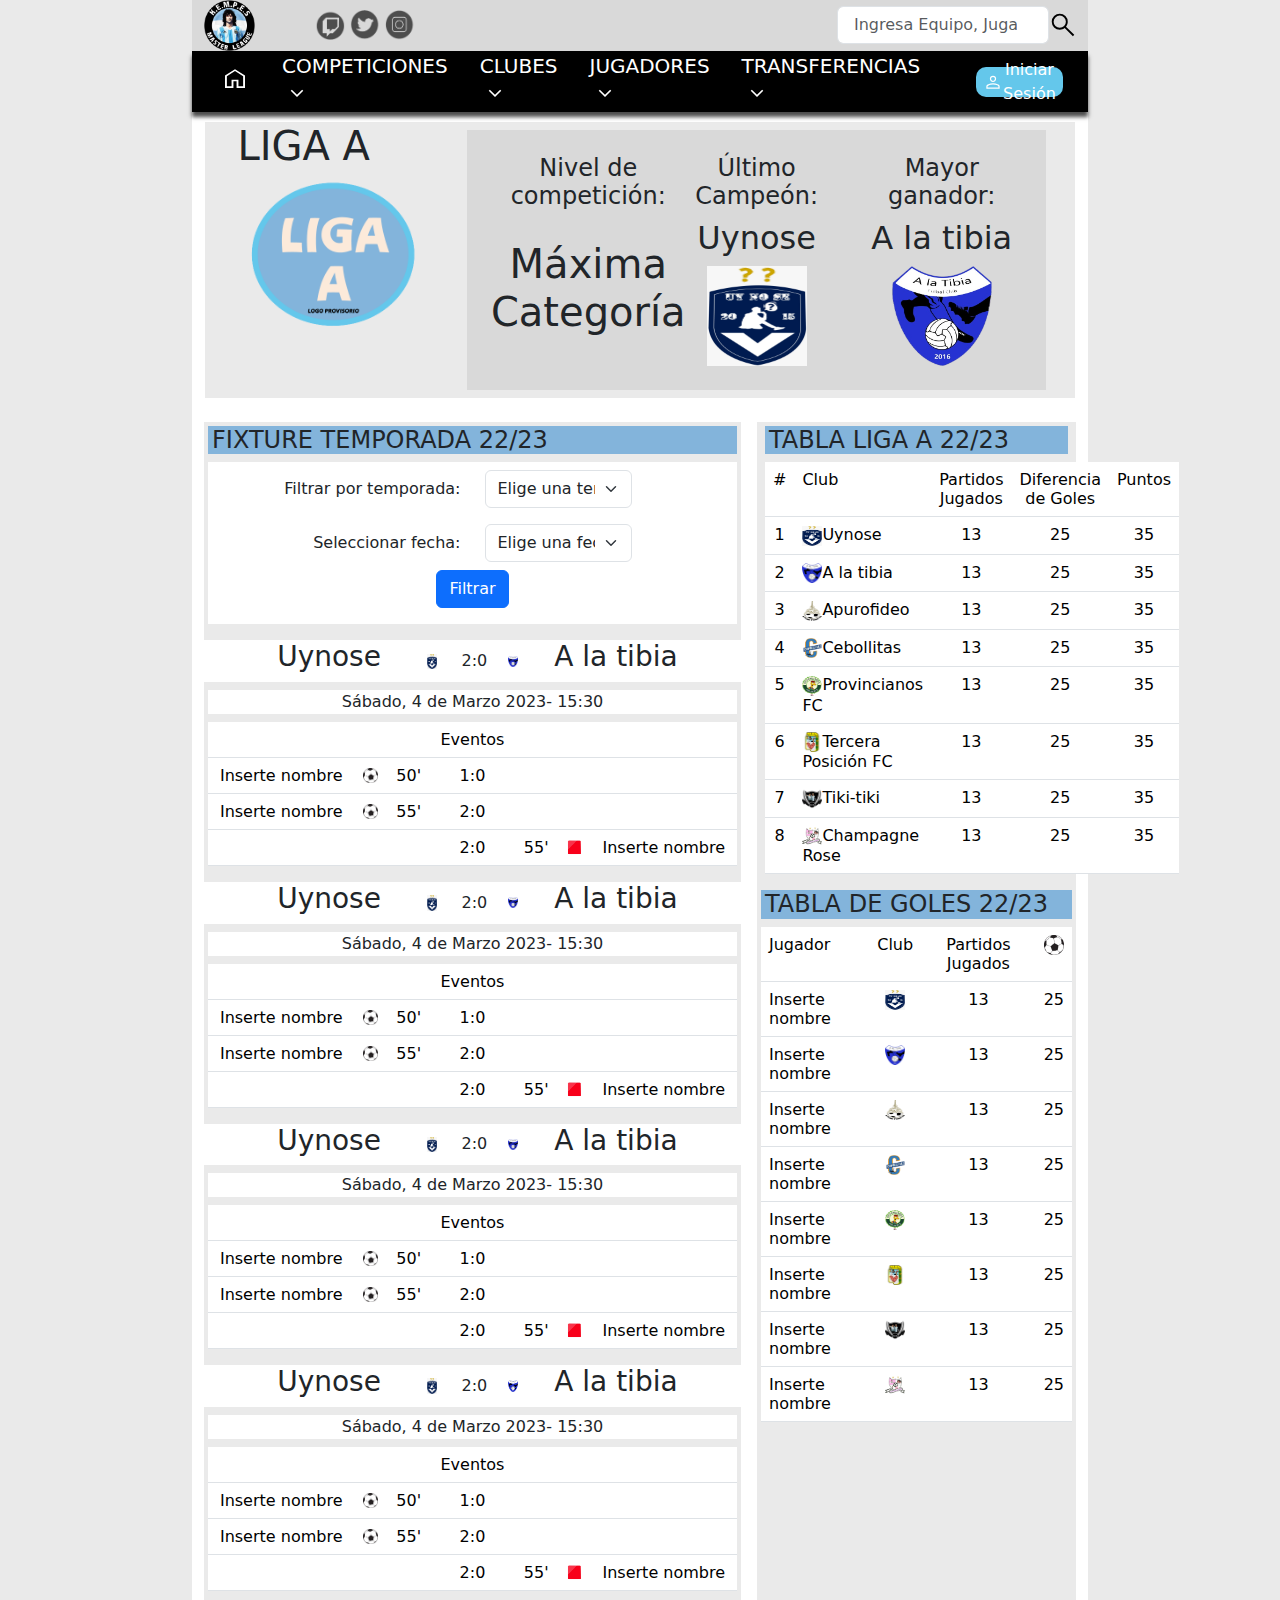
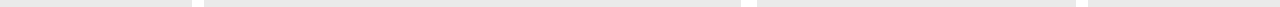
==== Kempes-LigaA.html @ 21369b60 "se añaden paginas de Ligas" ====
<html>
    <head>
        <title>Kempes Master League | Liga A</title>
        <link rel="icon" href="Escudos/Logo-Kempes-(Anti-patria).png">
        <meta charset="utf-8">
        <meta name="viewport" content="width=device-width, initial-scale=1">
        <link rel="stylesheet" href="https://cdn.jsdelivr.net/npm/bootstrap@5.3.0-alpha3/dist/css/bootstrap.min.css">
        <link rel="stylesheet" href="https://cdn.jsdelivr.net/npm/bootstrap-icons@1.10.2/font/bootstrap-icons.css" integrity="sha384-b6lVK+yci+bfDmaY1u0zE8YYJt0TZxLEAFyYSLHId4xoVvsrQu3INevFKo+Xir8e" crossorigin="anonymous">
        <link rel="stylesheet" href="Estilos.css">
    </head>
    <body style="margin: 0 auto;">
        <header class="container-fluid sticky-header barra-inicio">
            <div class="row align-items-center">
                <div class="col-4 col-md-1 h-100">
                    <a href="Index.html">
                        <img class="img-fluid" src="Escudos/Logo-Kempes-(Anti-patria).png"  width="95px" height="95px">
                    </a>
                </div>
                <div class="col-5 d-none d-md-block h-100 ps-5">
                    <img src="PNGs/twitch.png" width="30px" height="30px">
                    <img src="PNGs/twitter.png" width="30px" height="30px">
                    <img src="PNGs/instagram.png" width="30px" height="30px">
                </div>
                <div class="col-8 col-md-6 h-100">
                    <div class="input-group rounded align-items-center justify-content-end">
                        <div class="col-6">
                            <input type="search" class="form-control px-3" placeholder="Ingresa Equipo, Jugador, División...">
                        </div>
                        <div>
                            <span>
                                <i><img class="img-fluid buscador-icon" src="PNGs/search.svg" width="30px" height="30px"></i>
                            </span>
                        </div>
                        <div>
                            <span>
                                <i><img class="menu-hamburguesa-icon d-block d-md-none img-fluid" src="PNGs/Menu-hamburguesa.svg" width="30px" height="30px"></i>
                            </span>
                        </div>
                        <div>
                            <span>
                                <i><img class="login-solo-icon d-block d-md-none img-fluid" src="PNGs/person.svg" width="30px" height="30px"></i>
                            </span>
                        </div>
                    </div>
                </div>
            </div>
            <nav class="row d-none d-md-block navbar navbar-expand navegador">
                <div class="container-fluid bg-black">
                    <ul class="clase-navegador-ul d-flex align-items-center">
                        <a class="w-auto px-3 nav-item links-navegacion" href="Index.html"> <img class="icon-home" src="PNGs/home.svg" width="30px" height="30px"></a>
                        <a class="w-auto px-3 nav-item links-navegacion" href="#">COMPETICIONES <img class="expand-more" src="PNGs/expand_more.svg" width="30px" height="30px"></a>
                        <a class="w-auto px-3 nav-item links-navegacion" href="#">CLUBES <img class="expand-more" src="PNGs/expand_more.svg" width="30px" height="30px"></a>
                        <a class="w-auto px-3 nav-item links-navegacion" href="#">JUGADORES <img class="expand-more" src="PNGs/expand_more.svg" width="30px" height="30px"></a>
                        <a class="w-auto px-3 nav-item links-navegacion" href="#">TRANSFERENCIAS <img class="expand-more" src="PNGs/expand_more.svg" width="30px" height="30px"></a>
                    </ul>
                    <li class="li-button d-flex">
                        <button class="login"><img src="PNGs/person.svg"> Iniciar Sesión </button>
                    </li>
                </div>
            </nav>
        </header>
        <div class="container detalle-liga">
            <div class="row">
                <div class="col-3 ms-3 ps-3">
                    <h1 class="col-12">LIGA A</h1>
                    <div class="col-12 h-80 w-80"> 
                        <img class="img-fluid logo-proviso" src="PNGs/Logo LIGA A Provisorio.png"> 
                    </div>
                </div>
                <div class="container col-8 p-4 my-2 estadistica-liga">
                    <div class="row">
                        <div class="col-12 col-md-4 d-flex text-center">
                            <div class="row">
                                <div class="">
                                    <h4>Nivel de competición:</h4>    
                                </div>
                                <div class="">
                                    <h1 class="">Máxima Categoría</h1>
                                </div>
                            </div>
                        </div>
                        <div class="col-6 col-md-4 d-flex text-center">
                            <div class="row">
                                <div class="">
                                    <h4>Último Campeón:</h4>    
                                </div>
                                <div class="">
                                    <h2>Uynose</h2>
                                    <img class="" src="Escudos/UyNoSe.jpeg" width="100px" height="100px">
                                </div>
                            </div>
                        </div>
                        <div class="col-6 col-md-4 d-flex text-center">
                            <div class="row">
                                <div class="">
                                    <h4>Mayor ganador:</h4>    
                                </div>
                                <div class="">
                                    <h2>A la tibia</h2>
                                    <img class="" src="Escudos/A la tibia.png" width="100px" height="100px">
                                </div>
                            </div>
                        </div>
                    </div>
                </div>
            </div>
        </div>
        <div class="container mt-4">
            <div class="d-block d-md-flex">
                <div class="col-12 col-md-7 me-3 fixture" style="flex-grow: 1;">
                    <div class="mx-1 mb-3 mt-1">
                        <div class="ps-1 titulo">
                            <h4>FIXTURE TEMPORADA 22/23</h4>
                        </div>
                        <div class="container filtro-temporada">
                            <div class="row filtro p-2">
                                <h4 for="" class="col-form-label col-6 text-end">Filtrar por temporada:</h4>
                                <div class="col-4">
                                    <select name="temporadas" class="form-select">
                                        <option selected>Elige una temporada</option>
                                        <option value="22/23">22/23</option>
                                        <option value="23/24">23/24</option>
                                    </select>
                                </div>
                            </div>
                            <div class="row filtro p-2">
                                <h4 for="" class="col-form-label col-6 text-end">Seleccionar fecha:</h4>
                                <div class="col-4">
                                    <select name="fechas" class="form-select">
                                        <option selected>Elige una fecha</option>
                                        <option value="1">1</option>
                                        <option value="2">2</option>
                                    </select>
                                </div>
                            </div>
                            <div class="text-center pb-3">
                                <div class="col-auto">
                                    <button class="btn btn-primary" type="submit">Filtrar</button>
                                </div>
                            </div>
                        </div>
                    </div>
                    <div class="m-1">
                        <div class="row d-flex align-items-center justify-content-center mb-2 resultado-partido">
                            <div class="row col-5 text-center">
                                <h3 class="col-10">Uynose</h3>
                                <img class="col-2 d-flex img-fluid align-self-center" src="Escudos/UyNoSe.jpeg">
                            </div>
                            <div class="col-1 text-center">
                                2:0
                            </div>
                            <div class="row col-5 text-center">
                                <img class="col-2 d-flex img-fluid align-self-center" src="Escudos/A la tibia.png">
                                <h3 class="col-10" >A la tibia</h3>
                            </div>
                        </div>
                        <div class="text-center mb-2 fecha-partido">
                            Sábado, <span class="celeste">4 de Marzo 2023</span>- 15:30
                        </div>
                        <div class="">
                            <table class="table text-center">
                                <tr class="tabla-evento">
                                    <td class=""></td>
                                    <td class=""></td>
                                    <td class=""></td>
                                    <td class="">Eventos</td>
                                    <td class=""></td>
                                    <td class=""></td>
                                    <td class=""></td>
                                </tr>
                                <tr class="evento-fondo">
                                    <td class="">Inserte nombre</td>
                                    <td class="align-middle"><img src="PNGs/pelota.png" height="15px" width="15px"></td>
                                    <td class="">50'</td>
                                    <td class="">1:0</td>
                                    <td class=""></td>
                                    <td class=""></td>
                                    <td class=""></td>
                                </tr>
                                <tr class="evento-fondo">
                                    <td class="">Inserte nombre</td>
                                    <td class="align-middle"><img src="PNGs/pelota.png" height="15px" width="15px"></td>
                                    <td class="">55'</td>
                                    <td class="">2:0</td>
                                    <td class=""></td>
                                    <td class=""></td>
                                    <td class=""></td>
                                </tr>
                                <tr class="evento-fondo">
                                    <td class=""></td>
                                    <td class=""></td>
                                    <td class=""></td>
                                    <td class="">2:0</td>
                                    <td class="">55'</td>
                                    <td class="align-middle"><img src="PNGs/roja.png" height="15px" width="15px"></td>
                                    <td class="">Inserte nombre</td>
                                </tr>
                            </table>
                        </div>
                    </div>
                    <div class="m-1">
                        <div class="row d-flex align-items-center justify-content-center mb-2 resultado-partido">
                            <div class="row col-5 text-center">
                                <h3 class="col-10">Uynose</h3>
                                <img class="col-2 d-flex img-fluid align-self-center" src="Escudos/UyNoSe.jpeg">
                            </div>
                            <div class="col-1 text-center">
                                2:0
                            </div>
                            <div class="row col-5 text-center">
                                <img class="col-2 d-flex img-fluid align-self-center" src="Escudos/A la tibia.png">
                                <h3 class="col-10" >A la tibia</h3>
                            </div>
                        </div>
                        <div class="text-center mb-2 fecha-partido">
                            Sábado, <span class="celeste">4 de Marzo 2023</span>- 15:30
                        </div>
                        <div class="">
                            <table class="table text-center">
                                <tr class="tabla-evento">
                                    <td class=""></td>
                                    <td class=""></td>
                                    <td class=""></td>
                                    <td class="">Eventos</td>
                                    <td class=""></td>
                                    <td class=""></td>
                                    <td class=""></td>
                                </tr>
                                <tr class="evento-fondo">
                                    <td class="">Inserte nombre</td>
                                    <td class="align-middle"><img src="PNGs/pelota.png" height="15px" width="15px"></td>
                                    <td class="">50'</td>
                                    <td class="">1:0</td>
                                    <td class=""></td>
                                    <td class=""></td>
                                    <td class=""></td>
                                </tr>
                                <tr class="evento-fondo">
                                    <td class="">Inserte nombre</td>
                                    <td class="align-middle"><img src="PNGs/pelota.png" height="15px" width="15px"></td>
                                    <td class="">55'</td>
                                    <td class="">2:0</td>
                                    <td class=""></td>
                                    <td class=""></td>
                                    <td class=""></td>
                                </tr>
                                <tr class="evento-fondo">
                                    <td class=""></td>
                                    <td class=""></td>
                                    <td class=""></td>
                                    <td class="">2:0</td>
                                    <td class="">55'</td>
                                    <td class="align-middle"><img src="PNGs/roja.png" height="15px" width="15px"></td>
                                    <td class="">Inserte nombre</td>
                                </tr>
                            </table>
                        </div>
                    </div>
                    <div class="m-1">
                        <div class="row d-flex align-items-center justify-content-center mb-2 resultado-partido">
                            <div class="row col-5 text-center">
                                <h3 class="col-10">Uynose</h3>
                                <img class="col-2 d-flex img-fluid align-self-center" src="Escudos/UyNoSe.jpeg">
                            </div>
                            <div class="col-1 text-center">
                                2:0
                            </div>
                            <div class="row col-5 text-center">
                                <img class="col-2 d-flex img-fluid align-self-center" src="Escudos/A la tibia.png">
                                <h3 class="col-10" >A la tibia</h3>
                            </div>
                        </div>
                        <div class="text-center mb-2 fecha-partido">
                            Sábado, <span class="celeste">4 de Marzo 2023</span>- 15:30
                        </div>
                        <div class="">
                            <table class="table text-center">
                                <tr class="tabla-evento">
                                    <td class=""></td>
                                    <td class=""></td>
                                    <td class=""></td>
                                    <td class="">Eventos</td>
                                    <td class=""></td>
                                    <td class=""></td>
                                    <td class=""></td>
                                </tr>
                                <tr class="evento-fondo">
                                    <td class="">Inserte nombre</td>
                                    <td class="align-middle"><img src="PNGs/pelota.png" height="15px" width="15px"></td>
                                    <td class="">50'</td>
                                    <td class="">1:0</td>
                                    <td class=""></td>
                                    <td class=""></td>
                                    <td class=""></td>
                                </tr>
                                <tr class="evento-fondo">
                                    <td class="">Inserte nombre</td>
                                    <td class="align-middle"><img src="PNGs/pelota.png" height="15px" width="15px"></td>
                                    <td class="">55'</td>
                                    <td class="">2:0</td>
                                    <td class=""></td>
                                    <td class=""></td>
                                    <td class=""></td>
                                </tr>
                                <tr class="evento-fondo">
                                    <td class=""></td>
                                    <td class=""></td>
                                    <td class=""></td>
                                    <td class="">2:0</td>
                                    <td class="">55'</td>
                                    <td class="align-middle"><img src="PNGs/roja.png" height="15px" width="15px"></td>
                                    <td class="">Inserte nombre</td>
                                </tr>
                            </table>
                        </div>
                    </div>
                    <div class="m-1">
                        <div class="row d-flex align-items-center justify-content-center mb-2 resultado-partido">
                            <div class="row col-5 text-center">
                                <h3 class="col-10">Uynose</h3>
                                <img class="col-2 d-flex img-fluid align-self-center" src="Escudos/UyNoSe.jpeg">
                            </div>
                            <div class="col-1 text-center">
                                2:0
                            </div>
                            <div class="row col-5 text-center">
                                <img class="col-2 d-flex img-fluid align-self-center" src="Escudos/A la tibia.png">
                                <h3 class="col-10" >A la tibia</h3>
                            </div>
                        </div>
                        <div class="text-center mb-2 fecha-partido">
                            Sábado, <span class="celeste">4 de Marzo 2023</span>- 15:30
                        </div>
                        <div class="">
                            <table class="table text-center">
                                <tr class="tabla-evento">
                                    <td class=""></td>
                                    <td class=""></td>
                                    <td class=""></td>
                                    <td class="">Eventos</td>
                                    <td class=""></td>
                                    <td class=""></td>
                                    <td class=""></td>
                                </tr>
                                <tr class="evento-fondo">
                                    <td class="">Inserte nombre</td>
                                    <td class="align-middle"><img src="PNGs/pelota.png" height="15px" width="15px"></td>
                                    <td class="">50'</td>
                                    <td class="">1:0</td>
                                    <td class=""></td>
                                    <td class=""></td>
                                    <td class=""></td>
                                </tr>
                                <tr class="evento-fondo">
                                    <td class="">Inserte nombre</td>
                                    <td class="align-middle"><img src="PNGs/pelota.png" height="15px" width="15px"></td>
                                    <td class="">55'</td>
                                    <td class="">2:0</td>
                                    <td class=""></td>
                                    <td class=""></td>
                                    <td class=""></td>
                                </tr>
                                <tr class="evento-fondo">
                                    <td class=""></td>
                                    <td class=""></td>
                                    <td class=""></td>
                                    <td class="">2:0</td>
                                    <td class="">55'</td>
                                    <td class="align-middle"><img src="PNGs/roja.png" height="15px" width="15px"></td>
                                    <td class="">Inserte nombre</td>
                                </tr>
                            </table>
                        </div>
                    </div>
                </div>
                <div class="col-12 col-md-4 fixture" style="flex-grow: 1;">
                    <div class="mx-1 mb-3 mt-1">
                        <div class="m-1">
                            <h4 class="mt-1 ps-1 titulo">TABLA LIGA A 22/23</h4>
                            <table class="mb-1 table tabla-liga-fondo">
                                <tr class="">
                                    <td class="text-center">#</td>
                                    <td class="">Club</td>
                                    <td class="text-center">Partidos Jugados</td>
                                    <td class="text-center">Diferencia de Goles</td>
                                    <td class="text-center">Puntos</td>
                                </tr>
                                <tr>
                                    <td class="text-center">1</td>
                                    <td class=""><img class="" src="Escudos/UyNoSe.jpeg" width="20px" height="20px">Uynose</td>
                                    <td class="text-center">13</td>
                                    <td class="text-center">25</td>
                                    <td class="text-center">35</td>
                                </tr>
                                <tr>
                                    <td class="text-center">2</td>
                                    <td class=""><img class="clubs-icons" src="Escudos/A la tibia.png" width="20px" height="20px">A la tibia</td>
                                    <td class="text-center">13</td>
                                    <td class="text-center">25</td>
                                    <td class="text-center">35</td>
                                </tr>
                                <tr>
                                    <td class="text-center">3</td>
                                    <td class=""><img class="clubs-icons" src="Escudos/Apurofideo.png" width="20px" height="20px">Apurofideo</td>
                                    <td class="text-center">13</td>
                                    <td class="text-center">25</td>
                                    <td class="text-center">35</td>
                                </tr>
                                <tr>
                                    <td class="text-center">4</td>
                                    <td class=""><img class="" src="Escudos/Cebollitas.png" width="20px" height="20px">Cebollitas</td>
                                    <td class="text-center">13</td>
                                    <td class="text-center">25</td>
                                    <td class="text-center">35</td>
                                </tr>
                                <tr>
                                    <td class="text-center">5</td>
                                    <td class=""><img class="" src="Escudos/Provincianos FC - Cletus.png" width="20px" height="20px">Provincianos FC</td>
                                    <td class="text-center">13</td>
                                    <td class="text-center">25</td>
                                    <td class="text-center">35</td>
                                </tr>
                                <tr>
                                    <td class="text-center">6</td>
                                    <td class=""><img class="" src="Escudos/Tercera Posición FC.png" width="20px" height="20px">Tercera Posición FC</td>
                                    <td class="text-center">13</td>
                                    <td class="text-center">25</td>
                                    <td class="text-center">35</td>
                                </tr>
                                <tr>
                                    <td class="text-center">7</td>
                                    <td class=""><img class="" src="Escudos/Tiki-Tiki.png" width="20px" height="20px">Tiki-tiki</td>
                                    <td class="text-center">13</td>
                                    <td class="text-center">25</td>
                                    <td class="text-center">35</td>
                                </tr>
                                <tr>
                                    <td class="text-center">8</td>
                                    <td class=""><img class="" src="Escudos/Champagne Rose.png" width="20px" height="20px">Champagne Rose</td>
                                    <td class="text-center">13</td>
                                    <td class="text-center">25</td>
                                    <td class="text-center">35</td>
                                </tr>
                            </table>
                        </div>
                    </div>
                    <div class="mx-1 mb-3 mt-1">
                        <h4 class="ps-1 titulo">TABLA DE GOLES 22/23</h4>
                        <table class="table tabla-liga-fondo">
                            <tr class="">
                                <td class="">Jugador</td>
                                <td class="text-center">Club</td>
                                <td class="text-center">Partidos Jugados</td>
                                <td class="text-center"><img src="PNGs/pelota.png" width="20px" height="20px"></td>
                            </tr>
                            <tr>
                                <td class="">Inserte nombre</td>
                                <td class="text-center"><img class="" src="Escudos/UyNoSe.jpeg" width="20px" height="20px"></td>
                                <td class="text-center">13</td>
                                <td class="text-center">25</td>
                            </tr>
                            <tr>
                                <td class="">Inserte nombre</td>
                                <td class="text-center"><img class="" src="Escudos/A la tibia.png" width="20px" height="20px"></td>
                                <td class="text-center">13</td>
                                <td class="text-center">25</td>
                            </tr>
                            <tr>
                                <td class="">Inserte nombre</td>
                                <td class="text-center"><img class="" src="Escudos/Apurofideo.png" width="20px" height="20px"></td>
                                <td class="text-center">13</td>
                                <td class="text-center">25</td>
                            </tr>
                            <tr>
                                <td class="">Inserte nombre</td>
                                <td class="text-center"><img class="" src="Escudos/Cebollitas.png" width="20px" height="20px"></td>
                                <td class="text-center">13</td>
                                <td class="text-center">25</td>
                            </tr>
                            <tr>
                                <td class="">Inserte nombre</td>
                                <td class="text-center"><img class="" src="Escudos/Provincianos FC - Cletus.png" width="20px" height="20px"></td>
                                <td class="text-center">13</td>
                                <td class="text-center">25</td>
                            </tr>
                            <tr>
                                <td class="">Inserte nombre</td>
                                <td class="text-center"><img class="" src="Escudos/Tercera Posición FC.png" width="20px" height="20px"></td>
                                <td class="text-center">13</td>
                                <td class="text-center">25</td>
                            </tr>
                            <tr>
                                <td class="">Inserte nombre</td>
                                <td class="text-center"><img class="" src="Escudos/Tiki-Tiki.png" width="20px" height="20px"></td>
                                <td class="text-center">13</td>
                                <td class="text-center">25</td>
                            </tr>
                            <tr>
                                <td class="">Inserte nombre</td>
                                <td class="text-center"><img class="" src="Escudos/Champagne Rose.png" width="20px" height="20px"></td>
                                <td class="text-center">13</td>
                                <td class="text-center">25</td>
                            </tr>
                        </table>
                    </div>
                </div>
            </div>
        </div>
    </body>
</html>
---- Estilos.css ----
html {
  background-color: #EAEAEA;
}

.sticky-header {
  position: -webkit-sticky;
  position: sticky;
  top: 0;
  z-index: 1000;
}

.barra-inicio {
  background-color: #D9D9D9;
}

.navegador {
  background-color: #000000;
  margin-bottom: 30px;
  border-bottom: 1px solid #000000;
  box-shadow: 0 5px 4px rgba(0, 0, 0, 0.7);
  padding: 0;
  margin-bottom: 10px;
}

.clase-navegador-ul {
  margin: 0;
  padding: 0;
  list-style: none;
}

.li-button {
  float: right;
  padding: 0 0 0 40px;
  margin-top: 10px;
  margin-bottom: 10px;
}

.login {
  margin-top: 3px;
  margin-right: 25px;
  display: flex;
  align-items: center;
  background-color: #64C7EB;
  height: 30px;
  border-radius: 10px;
  border: 1px solid transparent;
  color: #FFFFFF;
}

.login img {
  width: 20px;
  height: 20px;
  filter: invert(99%) sepia(0%) saturate(1062%) hue-rotate(172deg) brightness(114%) contrast(100%);
}

.links-navegacion {
  color: #FFFFFF;
  text-decoration: none;
  font-size: 20px;
}
.links-navegacion:hover {
  filter: invert(65%) sepia(38%) saturate(3745%) hue-rotate(166deg) brightness(115%) contrast(89%);
}

.icon-home, .expand-more {
  filter: invert(99%) sepia(0%) saturate(1062%) hue-rotate(172deg) brightness(114%) contrast(100%);
  display: inline-block;
  vertical-align: middle;
  padding-bottom: 5px;
}

.tabla-centrada {
  text-align: center;
}

.tabla-fondo {
  background-color: #EAEAEA;
}

.fondo-tabla {
  background-color: #FFFFFF;
}

.titulo {
  background-color: #83B4DB;
}

.resultado-fondo {
  background-color: #64C7EB !important;
  color: #FFFFFF !important;
}

.ir-competicion, .ir-icon {
  filter: invert(70%) sepia(51%) saturate(339%) hue-rotate(172deg) brightness(90%) contrast(89%);
}

.cajas-color .color-a {
  background-color: #6CBF58;
}
.cajas-color .color-b {
  background-color: #F0BE99;
}
.cajas-color .color-c {
  background-color: #EE9898;
}
.cajas-color .color-d {
  background-color: #83B4DB;
}

.detalle-liga {
  background-color: #EAEAEA;
  width: 97%;
}

.estadistica-liga {
  background-color: #D9D9D9;
}

.fixture {
  background-color: #EAEAEA;
}

.filtro-temporada, .resultado-partido, .fecha-partido, .tabla-evento {
  background-color: #FFFFFF;
}

.evento-fondo {
  background-color: #D9D9D9;
}

.tabla-liga-fondo {
  background-color: #FFFFFF;
}

@media screen and (max-width: 768px) {
  .barra-inicio {
    background-color: #000000;
    border-bottom: 1px solid #000000;
    box-shadow: 0 5px 4px rgba(0, 0, 0, 0.7);
  }
  .buscador-icon, .menu-hamburguesa-icon, .login-solo-icon {
    filter: invert(65%) sepia(38%) saturate(3745%) hue-rotate(166deg) brightness(115%) contrast(89%);
  }
}
@media screen and (min-width: 768px) {
  body {
    width: 70%;
  }
}

/*# sourceMappingURL=Estilos.css.map */
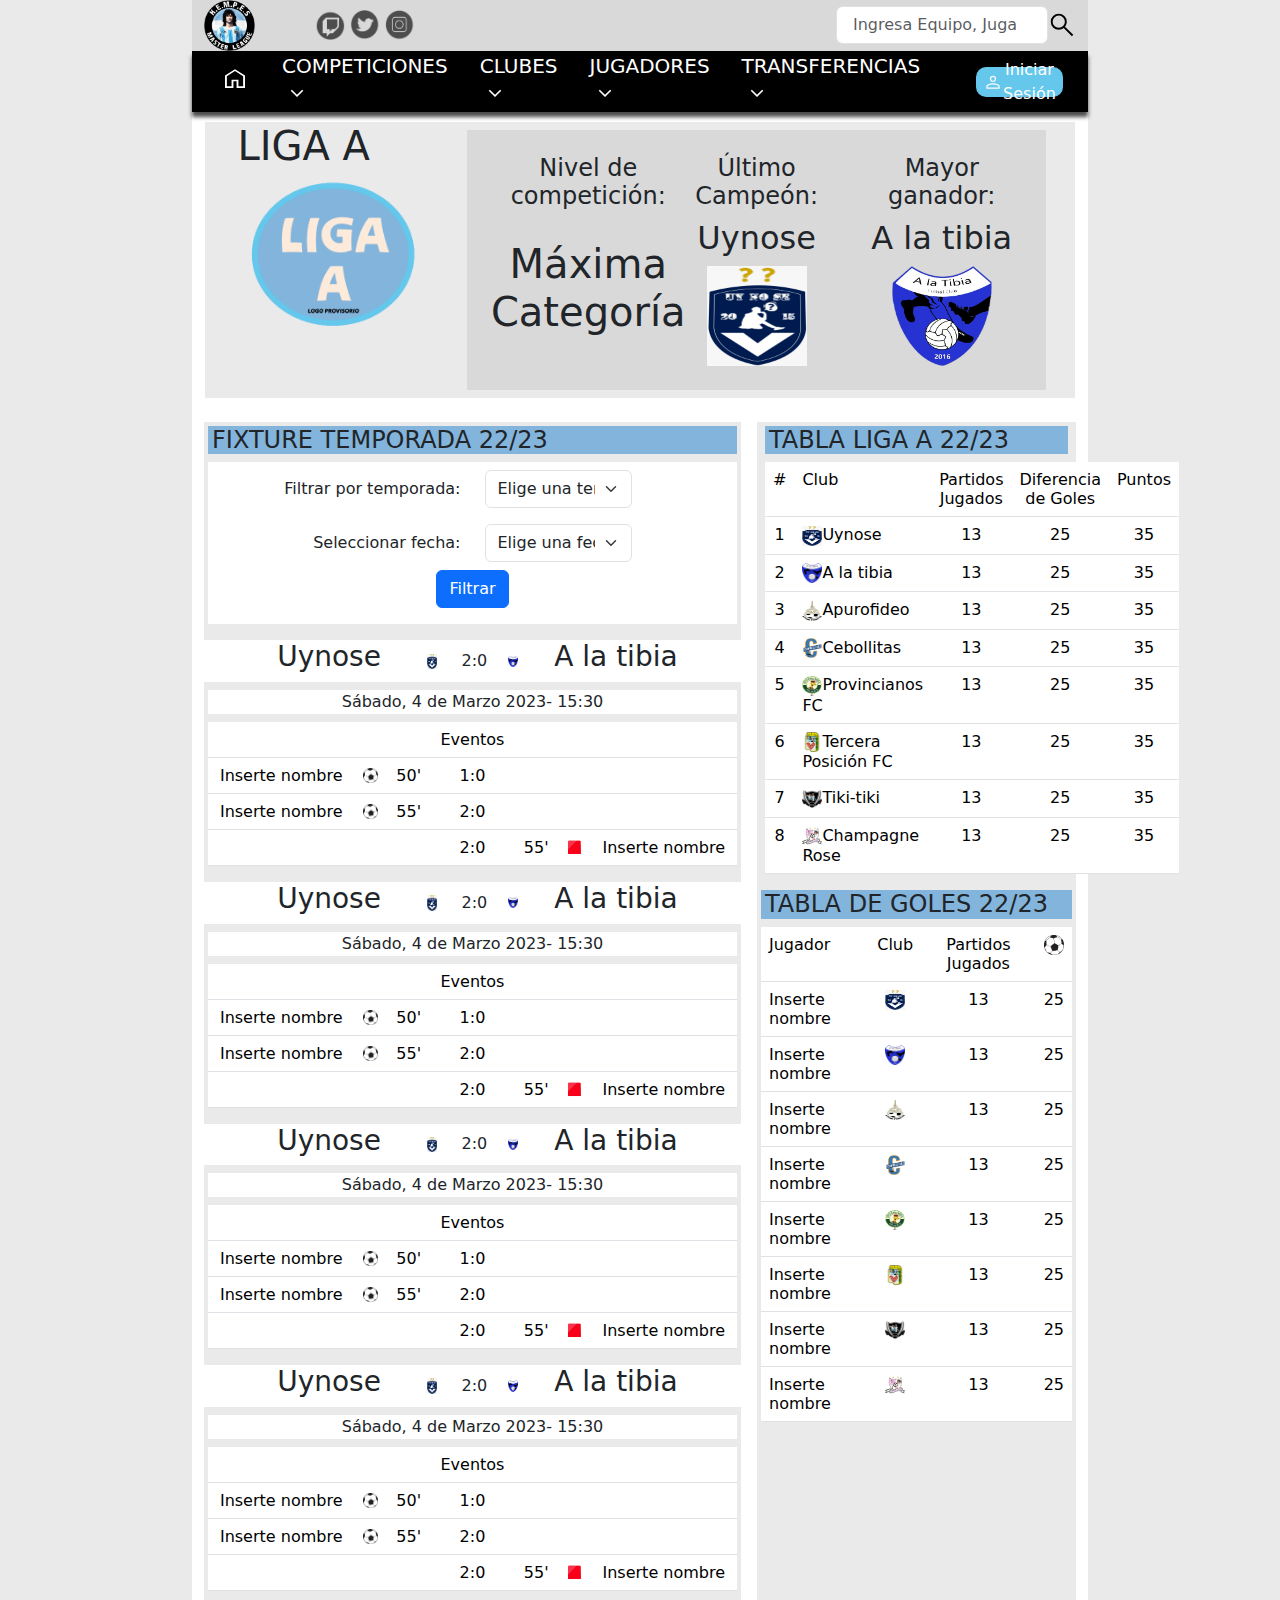
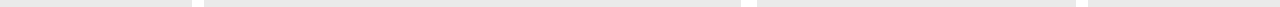
==== commit 39810329: "modificacion en menu hamburguesa de las ligas" ====
--- a/Kempes-LigaA.html
+++ b/Kempes-LigaA.html
@@ -6,6 +6,7 @@
         <meta name="viewport" content="width=device-width, initial-scale=1">
         <link rel="stylesheet" href="https://cdn.jsdelivr.net/npm/bootstrap@5.3.0-alpha3/dist/css/bootstrap.min.css">
         <link rel="stylesheet" href="https://cdn.jsdelivr.net/npm/bootstrap-icons@1.10.2/font/bootstrap-icons.css" integrity="sha384-b6lVK+yci+bfDmaY1u0zE8YYJt0TZxLEAFyYSLHId4xoVvsrQu3INevFKo+Xir8e" crossorigin="anonymous">
+        <script src="https://cdn.jsdelivr.net/npm/bootstrap@5.3.0-alpha3/dist/js/bootstrap.bundle.min.js"></script>
         <link rel="stylesheet" href="Estilos.css">
     </head>
     <body style="margin: 0 auto;">
@@ -31,10 +32,18 @@
                                 <i><img class="img-fluid buscador-icon" src="PNGs/search.svg" width="30px" height="30px"></i>
                             </span>
                         </div>
-                        <div>
-                            <span>
-                                <i><img class="menu-hamburguesa-icon d-block d-md-none img-fluid" src="PNGs/Menu-hamburguesa.svg" width="30px" height="30px"></i>
-                            </span>
+                        <div class="d-block d-md-none">
+                            <button class="nav-link dropdown-toggle d-block d-md-none" id="dropdownMenu-1" role="button" data-bs-toggle="dropdown" aria-expanded="false">
+                                <span>
+                                    <i><img class="menu-hamburguesa-icon d-block d-md-none img-fluid" src="PNGs/Menu-hamburguesa.svg" width="30px" height="30px"></i>
+                                </span>
+                            </button>
+                            <ul class="dropdown-menu dropdown-menu-right menuHamburguesa" aria-labelledby="dropdownMenu-1">
+                                <li class="dropdown-item"><a class="links-menuHamburguesa" href="#">COMPETICIONES</a></li>
+                                <li class="dropdown-item"><a class="links-menuHamburguesa" href="#">CLUBES</a></li>
+                                <li class="dropdown-item"><a class="links-menuHamburguesa" href="#">JUGADORES</a></li>
+                                <li class="dropdown-item"><a class="links-menuHamburguesa" href="#">TRANSFERENCIAS</a></li>
+                            </ul>
                         </div>
                         <div>
                             <span>
--- a/Estilos.css
+++ b/Estilos.css
@@ -33,6 +33,15 @@
   padding: 0 0 0 40px;
   margin-top: 10px;
   margin-bottom: 10px;
+}
+
+.menuHamburguesa {
+  background-color: #000000;
+}
+
+.links-menuHamburguesa {
+  text-decoration: none;
+  color: #64C7EB;
 }
 
 .login {
@@ -132,6 +141,10 @@
   background-color: #FFFFFF;
 }
 
+.carousel-inner > .carousel-item > img {
+  height: 360px;
+}
+
 @media screen and (max-width: 768px) {
   .barra-inicio {
     background-color: #000000;
@@ -141,6 +154,9 @@
   .buscador-icon, .menu-hamburguesa-icon, .login-solo-icon {
     filter: invert(65%) sepia(38%) saturate(3745%) hue-rotate(166deg) brightness(115%) contrast(89%);
   }
+  .carousel-inner > .carousel-item > img {
+    height: 200px;
+  }
 }
 @media screen and (min-width: 768px) {
   body {
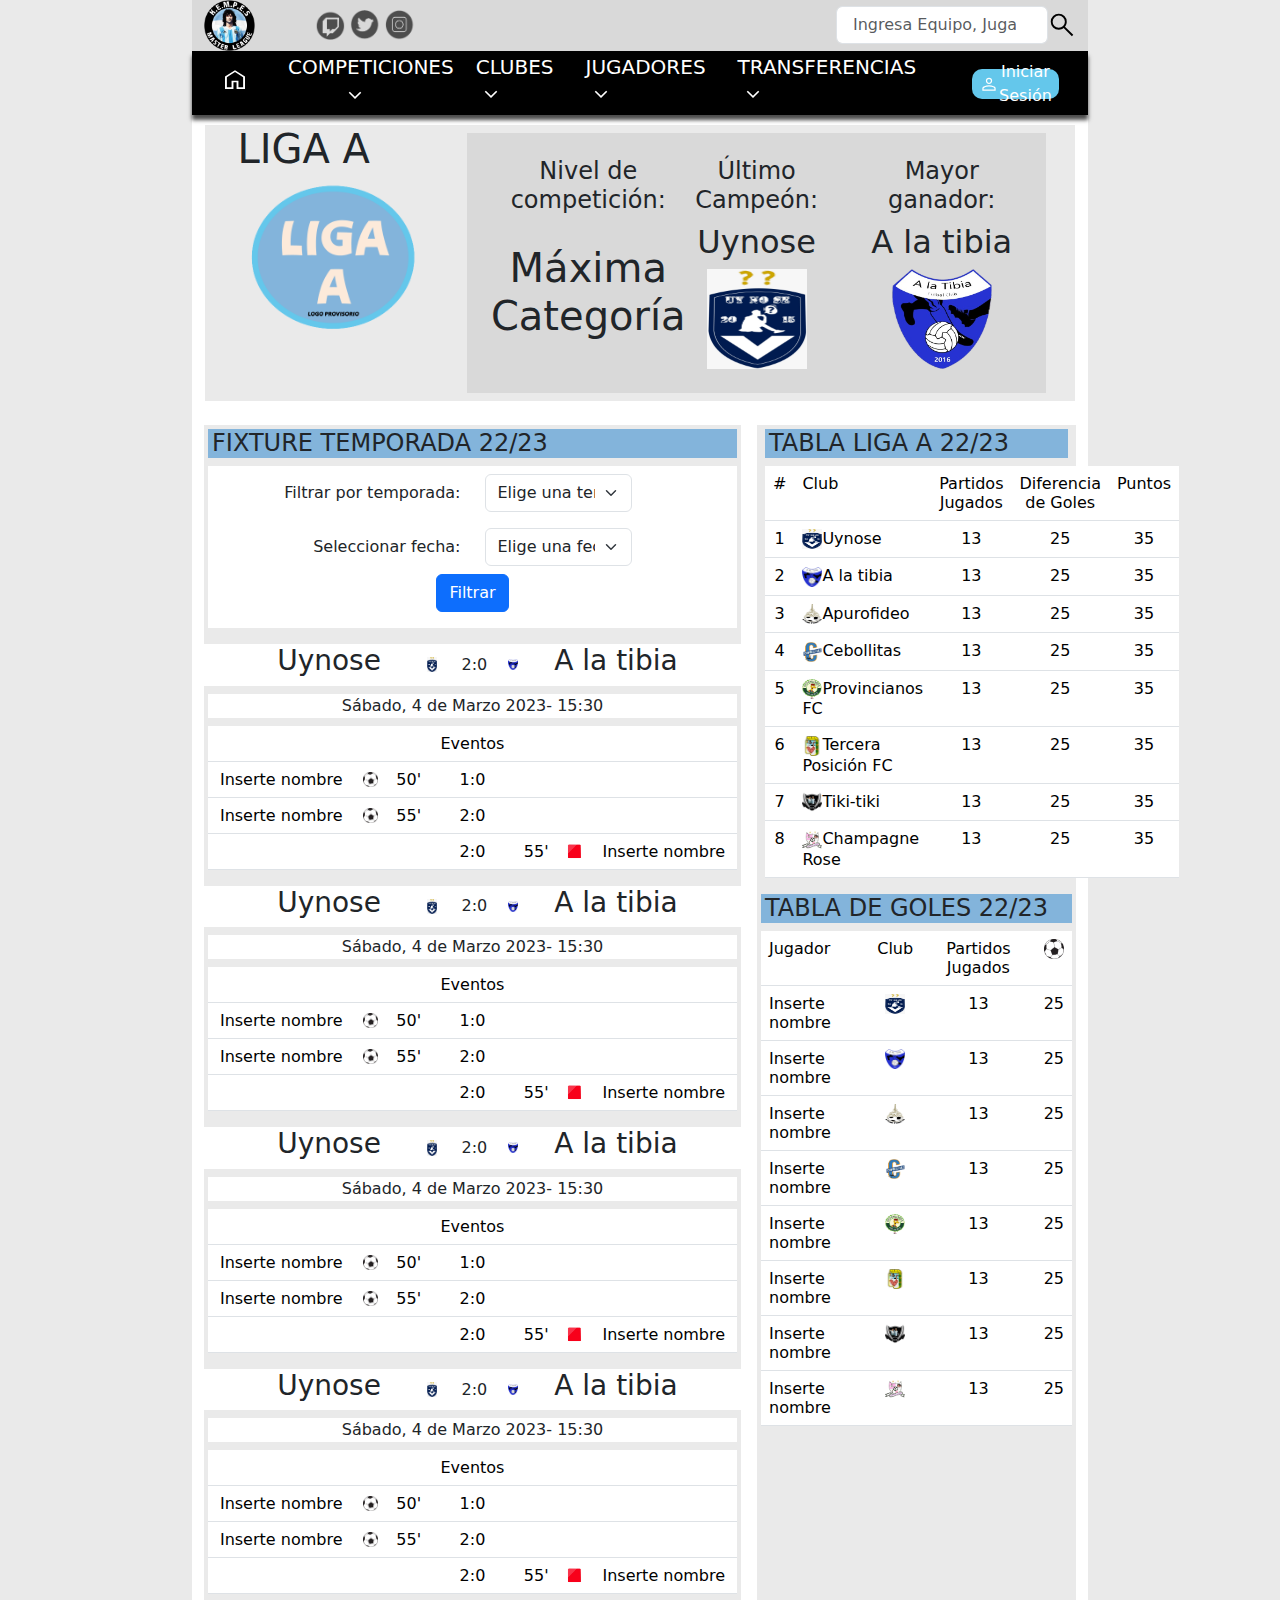
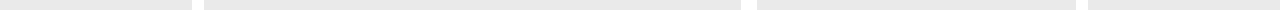
==== commit 776b2831: "agregando hover en competiciones en las otras ligas" ====
--- a/Kempes-LigaA.html
+++ b/Kempes-LigaA.html
@@ -57,7 +57,18 @@
                 <div class="container-fluid bg-black">
                     <ul class="clase-navegador-ul d-flex align-items-center">
                         <a class="w-auto px-3 nav-item links-navegacion" href="Index.html"> <img class="icon-home" src="PNGs/home.svg" width="30px" height="30px"></a>
-                        <a class="w-auto px-3 nav-item links-navegacion" href="#">COMPETICIONES <img class="expand-more" src="PNGs/expand_more.svg" width="30px" height="30px"></a>
+                        <div class="dropdown-competiciones">
+                            <button class="dropdown-navbar" id="dropdownCompetencias-Home" role="button" data-bs-toggle="dropdown" aria-expanded="false">
+                                <a class="w-auto px-3 nav-item links-navegacion" href="#">COMPETICIONES <img class="expand-more" src="PNGs/expand_more.svg" width="30px" height="30px"></a>
+                            </button>
+                            <ul class="dropdown-menu menuHamburguesa" aria-labelledby="dropdownCompetencias-Home">
+                                <li class="dropdown-item"><a class="links-menuHamburguesa" href="Kempes-LigaA.html">LIGA A</a></li>
+                                <li class="dropdown-item"><a class="links-menuHamburguesa" href="Kempes-LigaB.html">LIGA B</a></li>
+                                <li class="dropdown-item"><a class="links-menuHamburguesa" href="Kempes-LigaC.html">LIGA C</a></li>
+                                <li class="dropdown-item"><a class="links-menuHamburguesa" href="Kempes-LigaD.html">LIGA D</a></li>
+                                <li class="dropdown-item"><a class="links-menuHamburguesa" href="Kempes-LigaE.html">LIGA E</a></li>
+                            </ul>
+                        </div>
                         <a class="w-auto px-3 nav-item links-navegacion" href="#">CLUBES <img class="expand-more" src="PNGs/expand_more.svg" width="30px" height="30px"></a>
                         <a class="w-auto px-3 nav-item links-navegacion" href="#">JUGADORES <img class="expand-more" src="PNGs/expand_more.svg" width="30px" height="30px"></a>
                         <a class="w-auto px-3 nav-item links-navegacion" href="#">TRANSFERENCIAS <img class="expand-more" src="PNGs/expand_more.svg" width="30px" height="30px"></a>
--- a/Estilos.css
+++ b/Estilos.css
@@ -42,6 +42,25 @@
 .links-menuHamburguesa {
   text-decoration: none;
   color: #64C7EB;
+}
+
+.dropdown-competiciones {
+  position: relative;
+}
+
+.dropdown-competiciones > .dropdown-menu {
+  width: 100%;
+}
+
+.dropdown-navbar {
+  border: none;
+  outline: none;
+  background-color: inherit;
+}
+
+.dropdown-competiciones:hover > .dropdown-menu {
+  display: block;
+  margin-top: 0;
 }
 
 .login {
